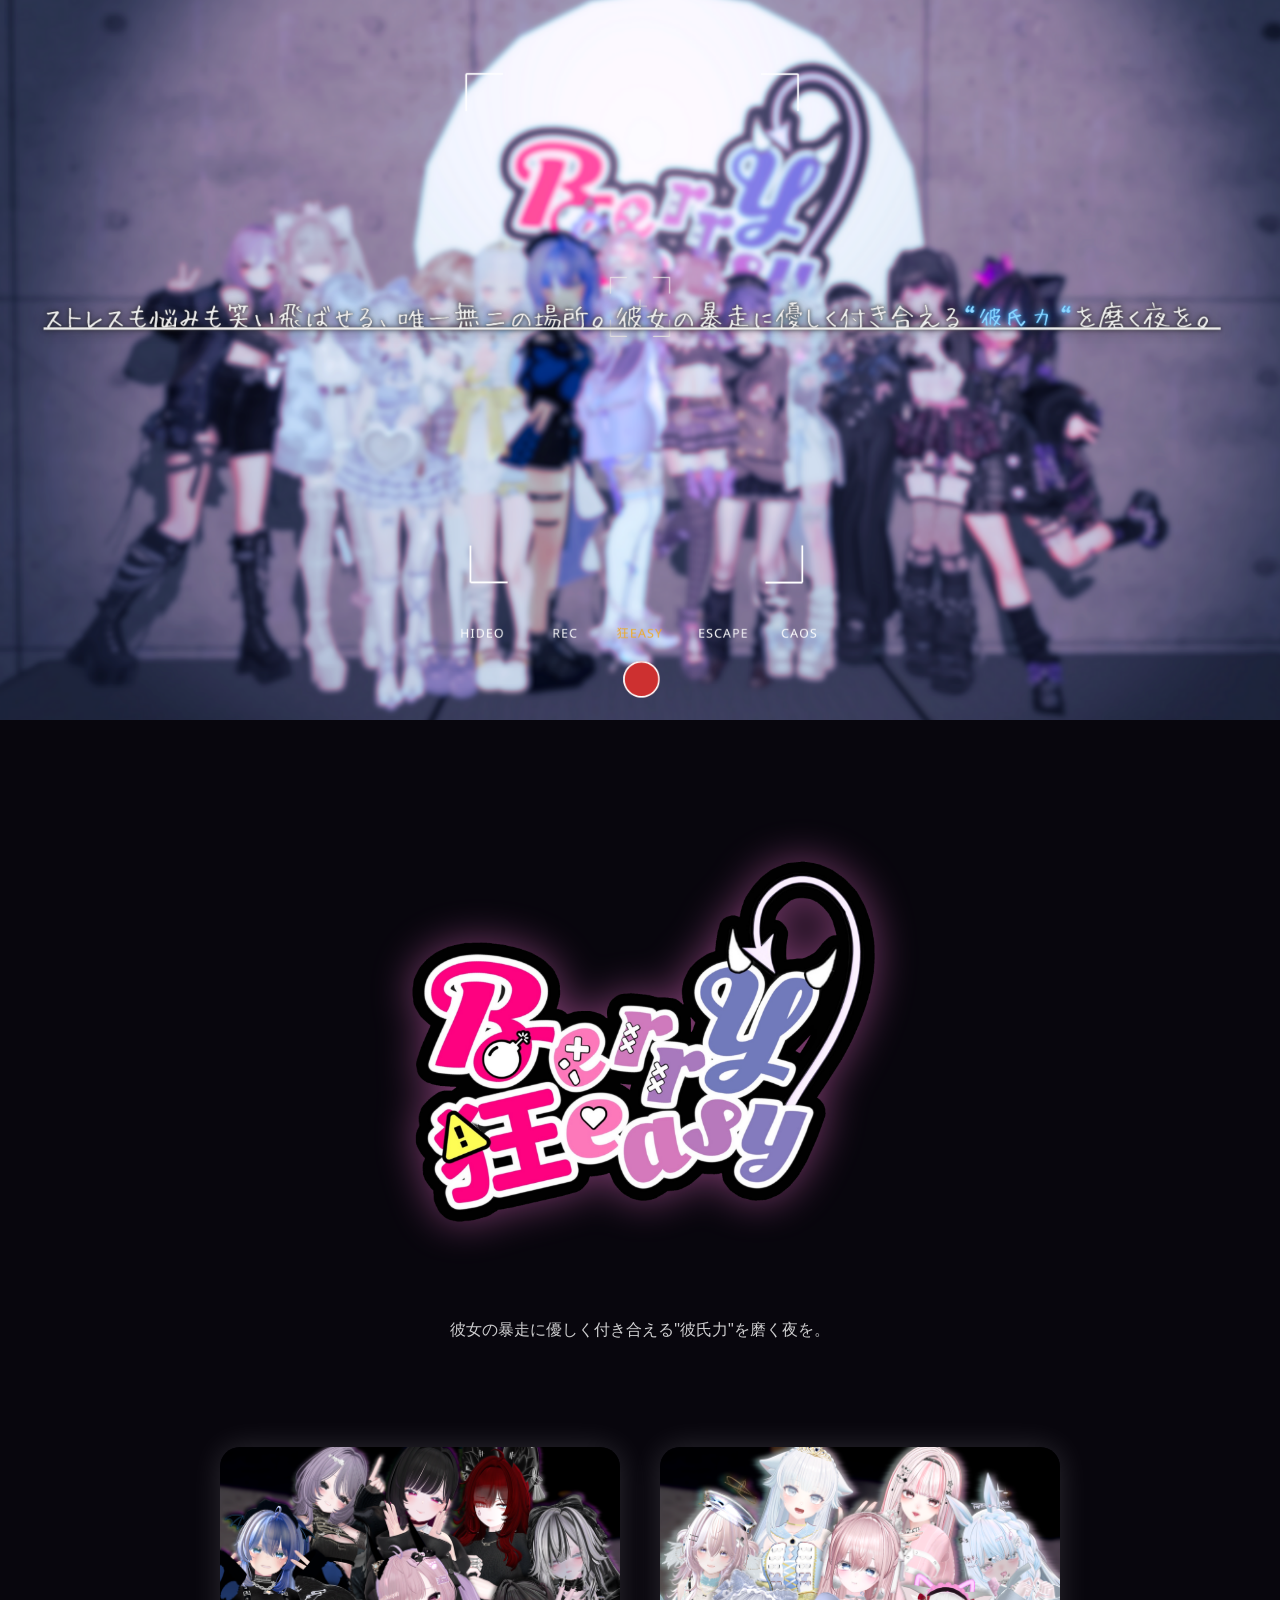
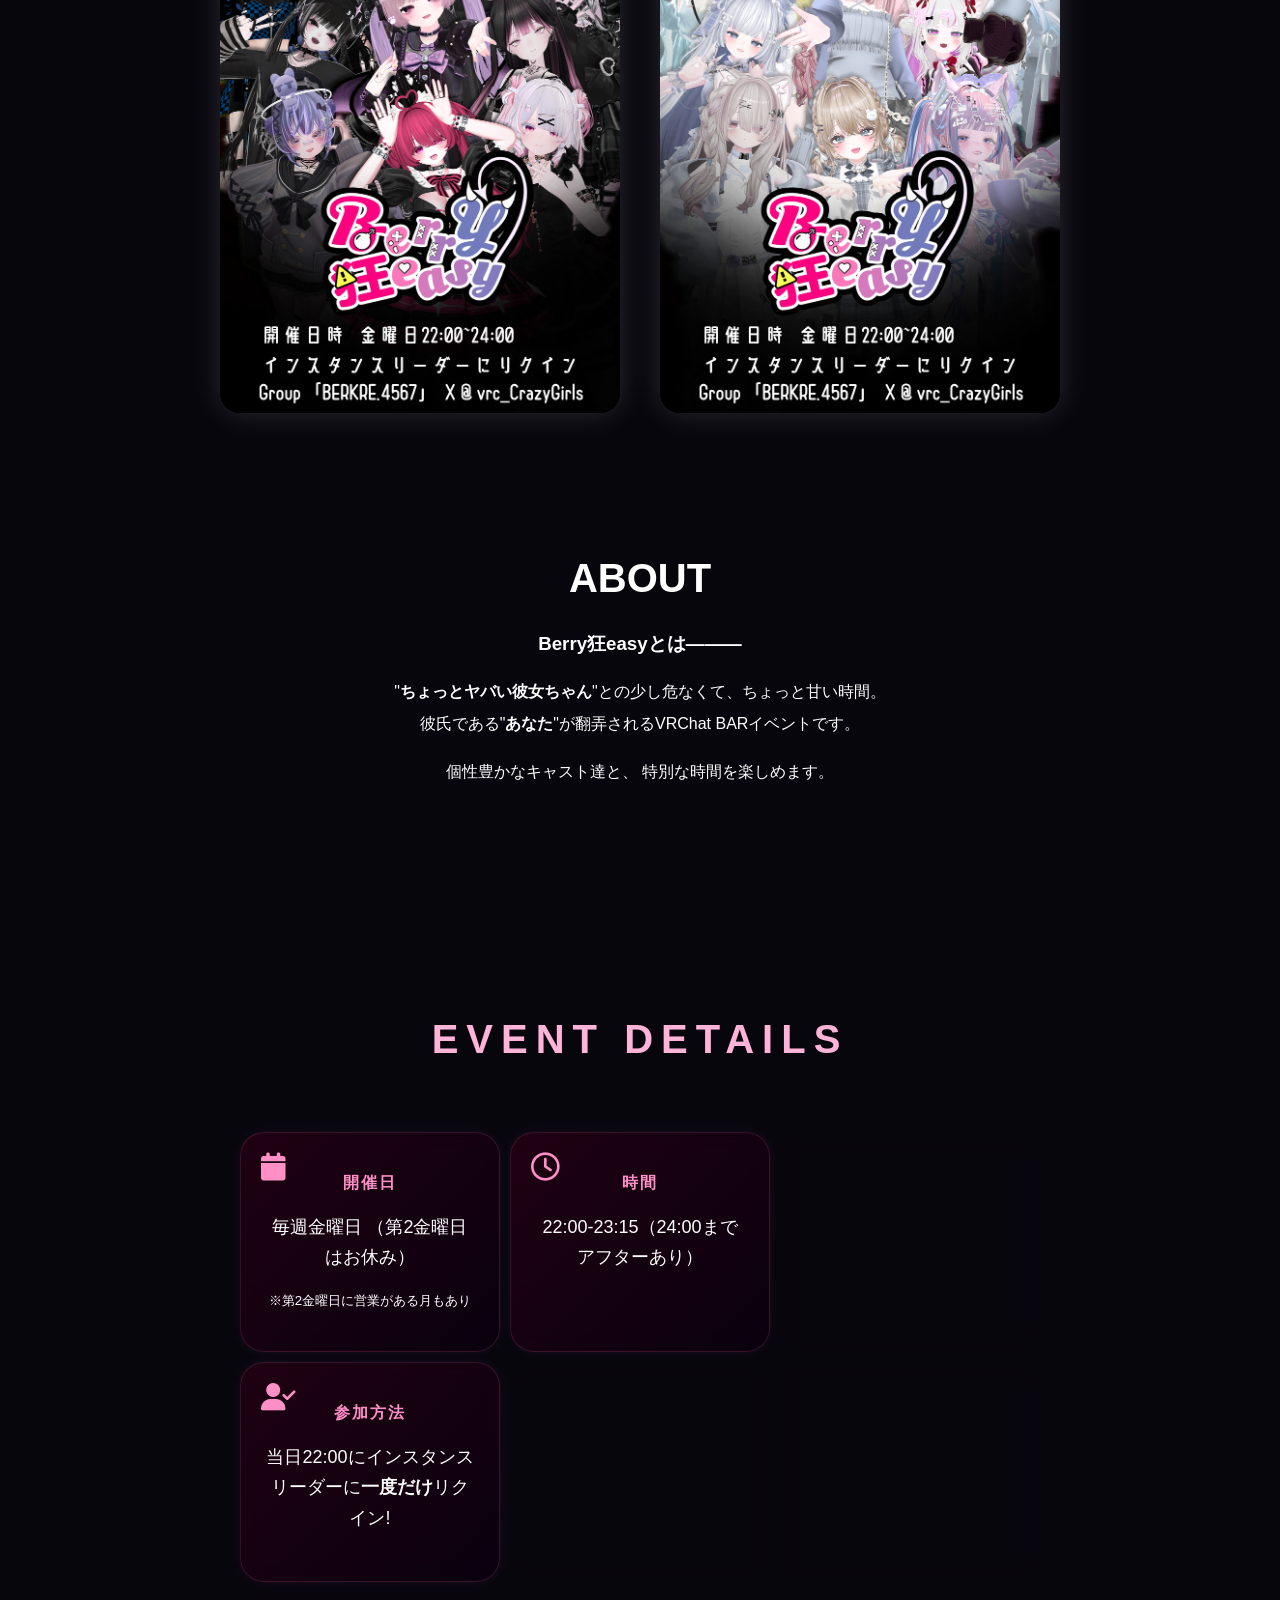
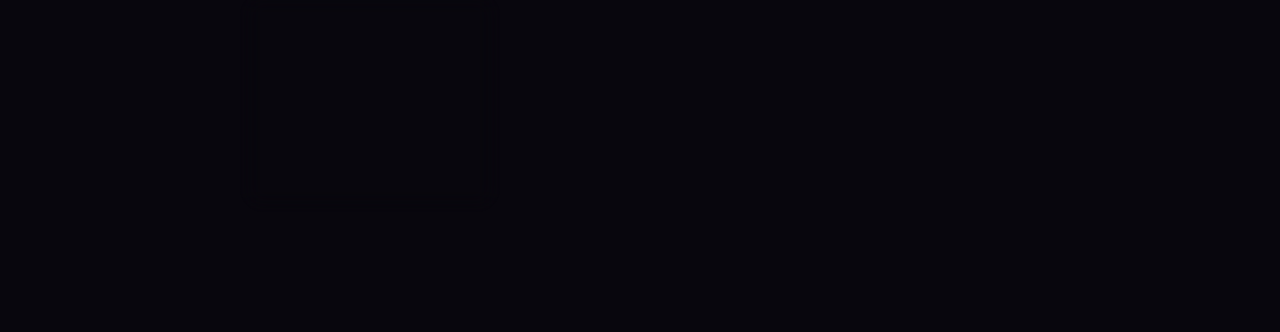
==== index.html @ 842d71de "Add files via upload" ====
<!DOCTYPE html>
<html lang="ja">
<head>
    <meta charset="UTF-8">
    <title>Berry狂easy</title>
    <link rel="stylesheet" href="Berry狂eazy.css">
    <link
    rel="stylesheet"
    href="https://cdnjs.cloudflare.com/ajax/libs/font-awesome/6.5.1/css/all.min.css">
</head>

<body>

    <!-- トップ画像 -->
    <header class="hero">
        <img src="BerryCrazy-top.png" alt="Berry狂easyトップ画像">
    </header>

    <main>

        <!-- タイトル -->
        <section class="title">
            <img src="Berry狂eazyLogo.png" alt="Berry狂eazyロゴ" class="title-logo">
            
            <p>
                彼女の暴走に優しく付き合える"彼氏力"を磨く夜を。
            </p>
        </section>

        <!-- ポスター -->
        <section class="poster-area">

            <img src="BC-posterーblack.png" alt="black poster">

            <img src="BC-poster-white.png" alt="white poster">

        </section>

        <!-- イベント概要 -->
        <section class="about">

            <h2>ABOUT</h2>
            <div>
                <h3>
                    Berry狂easyとは———
                </h3>
                <p>
                    "<b>ちょっとヤバい彼女ちゃん</b>"との少し危なくて、ちょっと甘い時間。<br>彼氏である"<b>あなた</b>"が翻弄されるVRChat BARイベントです。
                </p>

                <p>
                    個性豊かなキャスト達と、
                    特別な時間を楽しめます。
                </p>
            </div>

        </section>

        <!--イベント詳細-->
        <section class="details">

            <h2>EVENT DETAILS</h2>
            <div class="detail-box">
                <i class="fa-solid fa-calendar"></i>
                <h3>開催日</h3>
                <p>毎週金曜日 （第2金曜日はお休み）</p>
                <small>※第2金曜日に営業がある月もあり</small>
            </div>

            <div class="detail-box">
                <i class="fa-regular fa-clock"></i>
                <h3>時間</h3>
                <p>22:00-23:15（24:00までアフターあり）</p>
            </div>

            <div class="detail-box">
                <i class="fa-solid fa-heart"></i>
                <h3>イベントタイプ</h3>
                <p>2:1接客型RPイベント</p>
            </div>

            <div class="detail-box">
                <i class="fa-solid fa-user-check"></i>
                <h3>参加方法</h3>
                <p>当日22:00にインスタンスリーダーに<b>一度だけ</b>リクイン!</p>
            </div>

            <div class="detail-box">
                <i class="fa-brands fa-x-twitter"></i>
                <h3>公式X</h3>
                <p>
                    <a href="https://x.com/vrc_CrazyGirls" target="_blank">
                        ✦ @vrc_CrazyGirls ↗
                    </a>
                </p>
            </div>

            <div class="detail-box">
                <i class="fa-brands fa-youtube"></i>
                <h3>公式Youtube</h3>
                <p>
                    <a href="https://youtube.com/@pr_berrycrazy?si=AKrK7utI-k__RUmD" target="_blank">
                        @pr_BerryCrazy ↗
                    </a>
                </p>
            </div>

            <div class="detail-box">
                <i class="fa-brands fa-x-twitter"></i>
                <h3>キャスト広報アカウント</h3>
                <p>
                    <a herf="https://x.com/pr_CrazyGirls" target="_blank">
                        ♥ @pr_CrazyGirls ↗
                    </a>
                </p>
            </div>

        </section>

        

    </main>

</body>
</html>
---- Berry狂eazy.css ----
body{
    margin: 0;
    background-color: #08060d;
    color: white;

    font-family:
    "Hiragino Sans",
    "Yu Gothic",
    sans-serif;
}

/* トップ画像 */

.hero img{
    width: 100%;
    display: block;
}

/* タイトル */

.title{
    text-align: center;
    padding: 80px 20px 40px;
}

.title-logo{

    width: 500px;

    max-width:90%;

    display:block;

    margin: 0 auto 20px;

    filter:
    drop-shadow(0 0 20px rgba(255,120,220,0.45));

}

.title h1{
    font-size: 60px;
    margin-bottom: 20px;
}

.title p{
    opacity: 0.8;
}

/* ポスター */

.poster-area{

    display: flex;

    justify-content: center;

    gap: 40px;

    padding: 50px 20px;

    flex-wrap: wrap;
}

.poster-area img{

    width: 400px;

    border-radius: 20px;

    box-shadow:
    0 0 30px rgba(255,255,255,0.15);

    transition: 0.3s;
}

/* ホバー演出 */

.poster-area img:hover{

    transform: scale(1.03);

}

/* 概要 */

.about{

    max-width: 900px;

    margin: auto;

    padding: 60px 20px;

    text-align: center;
}

.about h2{

    font-size: 40px;

    margin-bottom: 30px;
}

.about p{

    line-height: 2;
}

.details{

    max-width: 900px;

    margin: 120px auto;

    padding: 0 20px;

    display: grid;

    grid-template-columns:
    repeat(3, 260px);

    gap: 10px;

    justify-content:center;
}

.details h2{

    text-align: center;

    font-size: 40px;

    letter-spacing: 8px;

    margin-bottom: 60px;

    color: #ffb3d9;

    grid-column: 1 / -1;
}

/* ボックス */

.detail-box{

    background:
    linear-gradient(
        135deg,
        rgba(40,0,20,0.75),
        rgba(10,0,15,0.9)
    );

    border:
    1px solid rgba(255,120,180,0.15);

    border-radius: 24px;

    padding: 24px;

    backdrop-filter: blur(12px);

    transition: 0.4s;

    position: relative;

    overflow: hidden;

    text-align: center;

    box-shadow:
    0 0 10px rgba(199,125,255,0.08);

    width:260px;

    height:220px;

    box-sizing: border-box;

    margin:0 auto;

}

/* ホバー */

.detail-box:hover{

    transform:
    translateY(-8px);

    border:
    1px solid rgba(199,125,255,0.5);

    box-shadow:
    0 0 15px rgba(199,125,255,0.2)
    0 0 30px rgba(199,125,255,0.15)
    0 0 60px rgba(199,125,255,0.1)
}

.detail-box i{
    text-align: left;
    font-size: 28px;

    color: #ff8fc7;

    margin-bottom: 20px;

    display: block;

    position: absolute;

    top: 20px;

    left: 20px;

}


.detail-box h3{

    color: #ff8fc7;

    margin-bottom: 16px;

    font-size: 16px;

    letter-spacing: 2px;
}

.detail-box p{

    font-size: 18px;

    line-height: 1.7;
}

.detail-box a{

    color: #c77dff;

    text-decoration:none;

    font-weight: bold;

    transition: 0.3s;

    text-shadow:
    0 0 8px rgba(199,125,255,0.5)
}

.details-box a:hover{

    color: white;

    text-shadow:
    0 0 10px #c77dff,
    0 0 20px #c77dff,
    0 0 40px #c77dff;
}

.details-grid{

    display: grid;

    grid-template-columns:
    repeat(2, 1fr);

    gap: 30px;
}

/* スマホ対応 */

@media screen and (max-width: 900px){

    .details-grid{

        grid-template-columns:
        repeat(2, 1fr);
    }

    .details-box p{

        front-size:16px;
    }

    .title h1{

        font-size: 40px;
    }

    .poster-area img{

        width: 90%;
    }
}
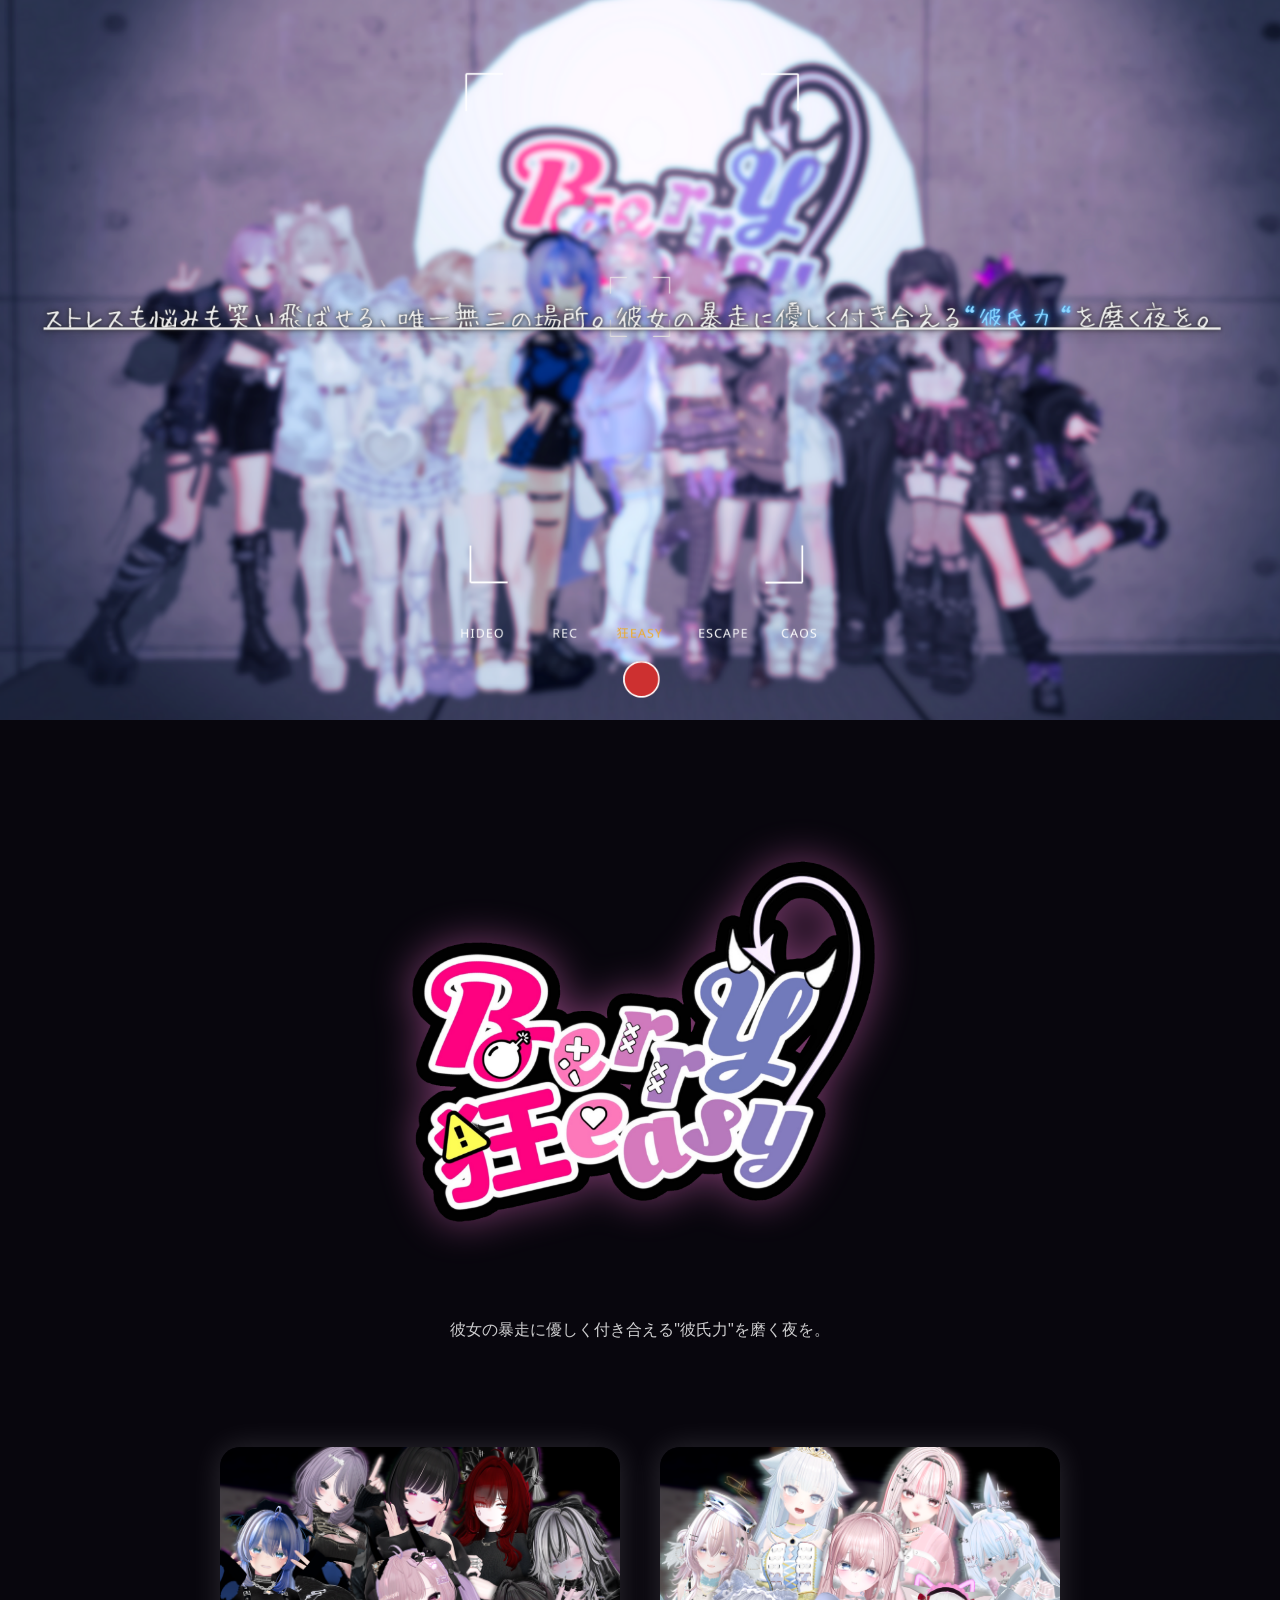
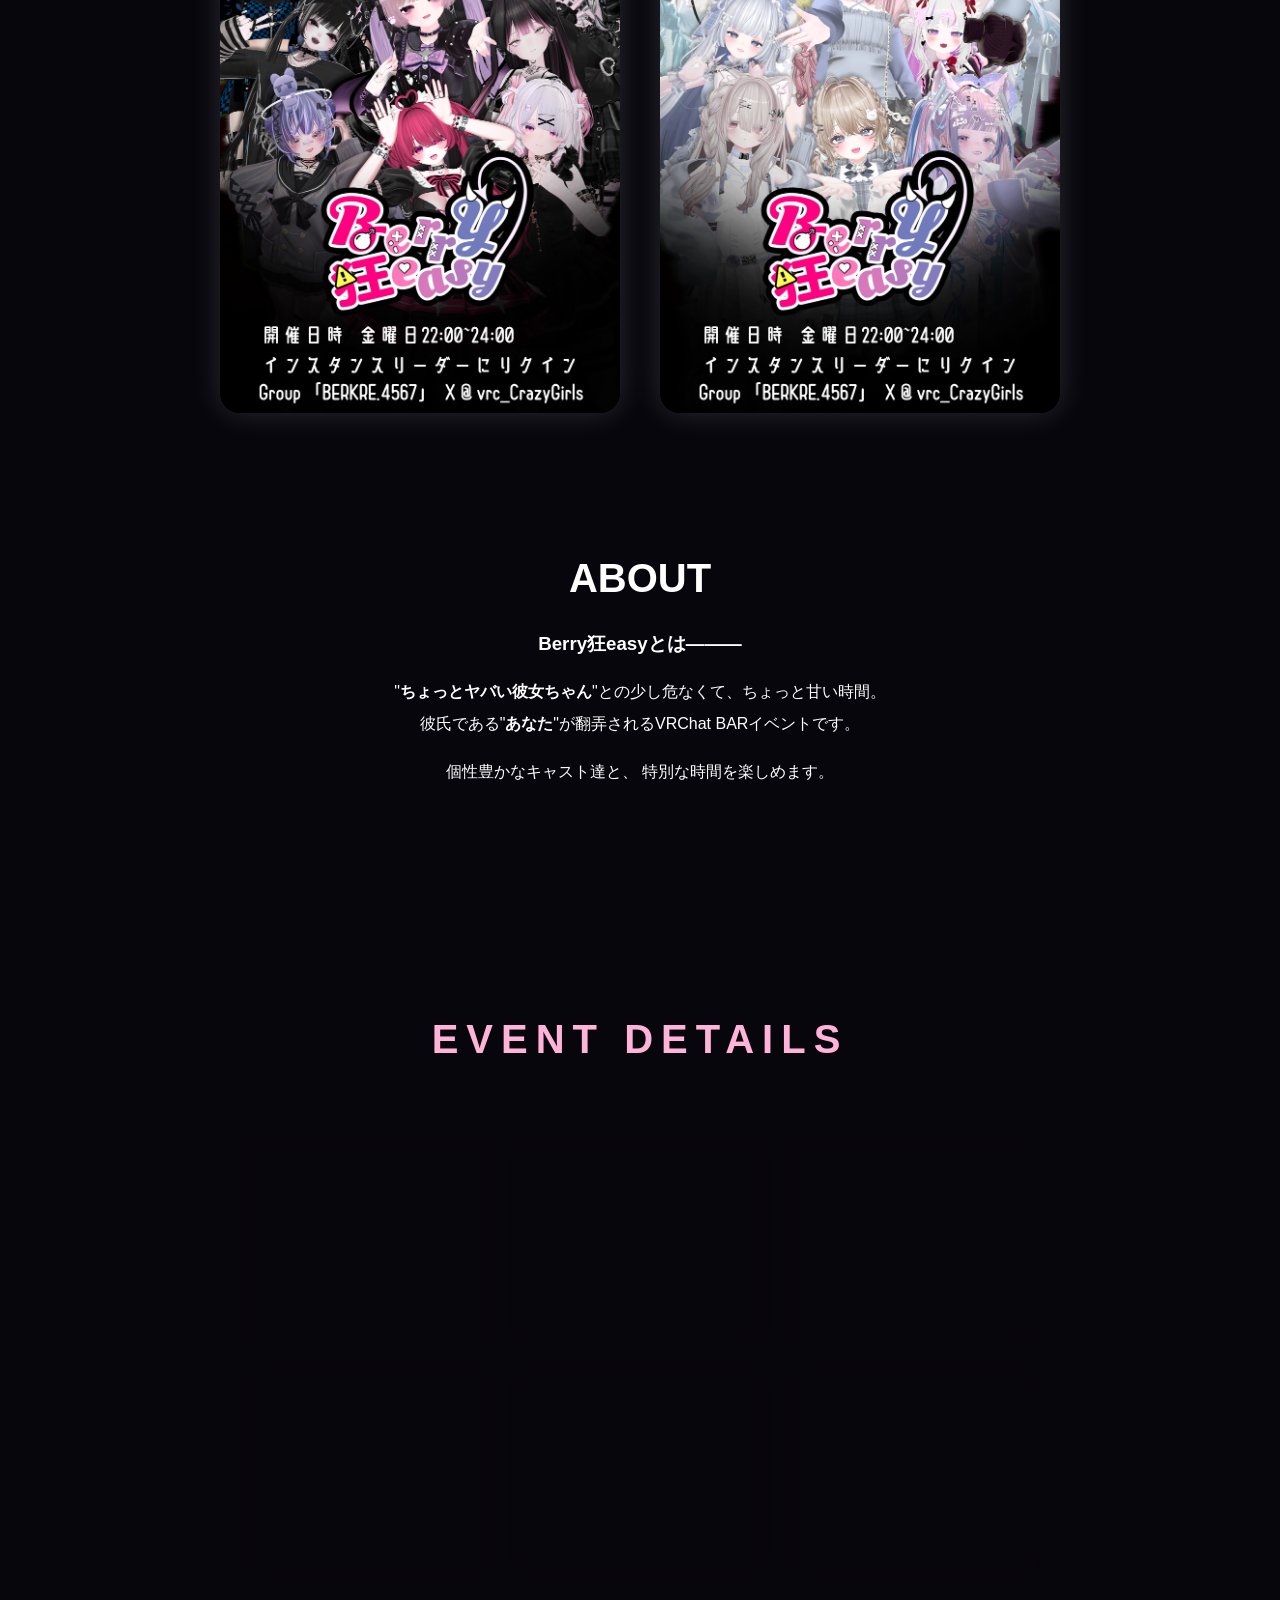
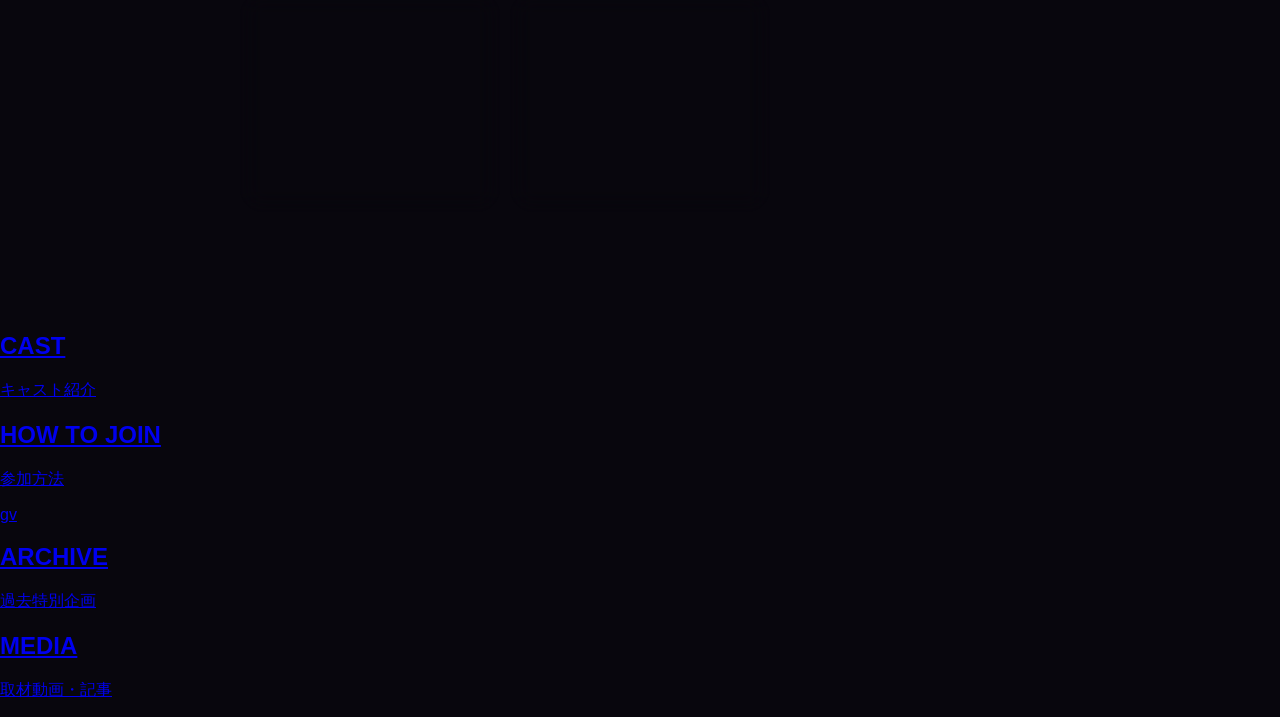
==== commit fc2afc7f: "Update index.html" ====
--- a/index.html
+++ b/index.html
@@ -63,26 +63,26 @@
             <div class="detail-box">
                 <i class="fa-solid fa-calendar"></i>
                 <h3>開催日</h3>
-                <p>毎週金曜日 （第2金曜日はお休み）</p>
+                <p>毎週金曜日 <br>（第2金曜日はお休み）</p>
                 <small>※第2金曜日に営業がある月もあり</small>
             </div>
 
             <div class="detail-box">
                 <i class="fa-regular fa-clock"></i>
                 <h3>時間</h3>
-                <p>22:00-23:15（24:00までアフターあり）</p>
+                <p>22:00-23:15<br>（24:00までアフターあり※ご来店頂いた彼氏クンのみ）</p>
             </div>
 
             <div class="detail-box">
                 <i class="fa-solid fa-heart"></i>
                 <h3>イベントタイプ</h3>
-                <p>2:1接客型RPイベント</p>
+                <p>1:2接客型RPイベント</p>
             </div>
 
             <div class="detail-box">
                 <i class="fa-solid fa-user-check"></i>
                 <h3>参加方法</h3>
-                <p>当日22:00にインスタンスリーダーに<b>一度だけ</b>リクイン!</p>
+                <p>当日22:00にインスタンスリーダーに<b>一度だけ</b><br>リクイン!</p>
             </div>
 
             <div class="detail-box">
@@ -107,13 +107,58 @@
 
             <div class="detail-box">
                 <i class="fa-brands fa-x-twitter"></i>
-                <h3>キャスト広報アカウント</h3>
+                <h3>キャスト広報X</h3>
                 <p>
                     <a herf="https://x.com/pr_CrazyGirls" target="_blank">
                         ♥ @pr_CrazyGirls ↗
                     </a>
                 </p>
             </div>
+
+            <div class="detail-box">
+                <i class="fa-sharp fa-solid fa-people-group"></i>
+                <h3>VRCグループ</h3>
+                <p>
+                    <a href="https://vrchat.com/home/group/grp_ad6c1a58-8dba-482c-a171-956d0bf5cc12" target="_blank">
+                        Berry狂easy
+                    </a>
+                </p>
+            </div>
+
+        </section>
+
+        <section class="navigation">
+            <a href="cast.html" class="nav-card cast">
+                <div class="overlay"></div>
+                <div class="nav-content">
+                    <h2>CAST</h2>
+                    <p>キャスト紹介</p>
+                </div>
+            </a>
+        
+            <a href="join.html" class="nav-card join">
+                <div class="overlay"></div>
+                <div class="nav-content">
+                    <h2>HOW TO JOIN</h2>
+                    <p>参加方法</p>
+                </div>
+            </a>
+
+            <a href="archive.html" class="nav-card archive">
+                <div class="overlay"></div>
+                <div class="nav-content">gv
+                    <h2>ARCHIVE</h2>
+                    <p>過去特別企画</p>
+                </div>
+            </a>
+
+            <a href="media.html" class="nav-card media">
+                <div class="overlay"></div>
+                <div class="nav-content">
+                    <h2>MEDIA</h2>
+                    <p>取材動画・記事</p>
+                </div>
+            </a>
 
         </section>
 
@@ -122,4 +167,4 @@
     </main>
 
 </body>
-</html>+</html>
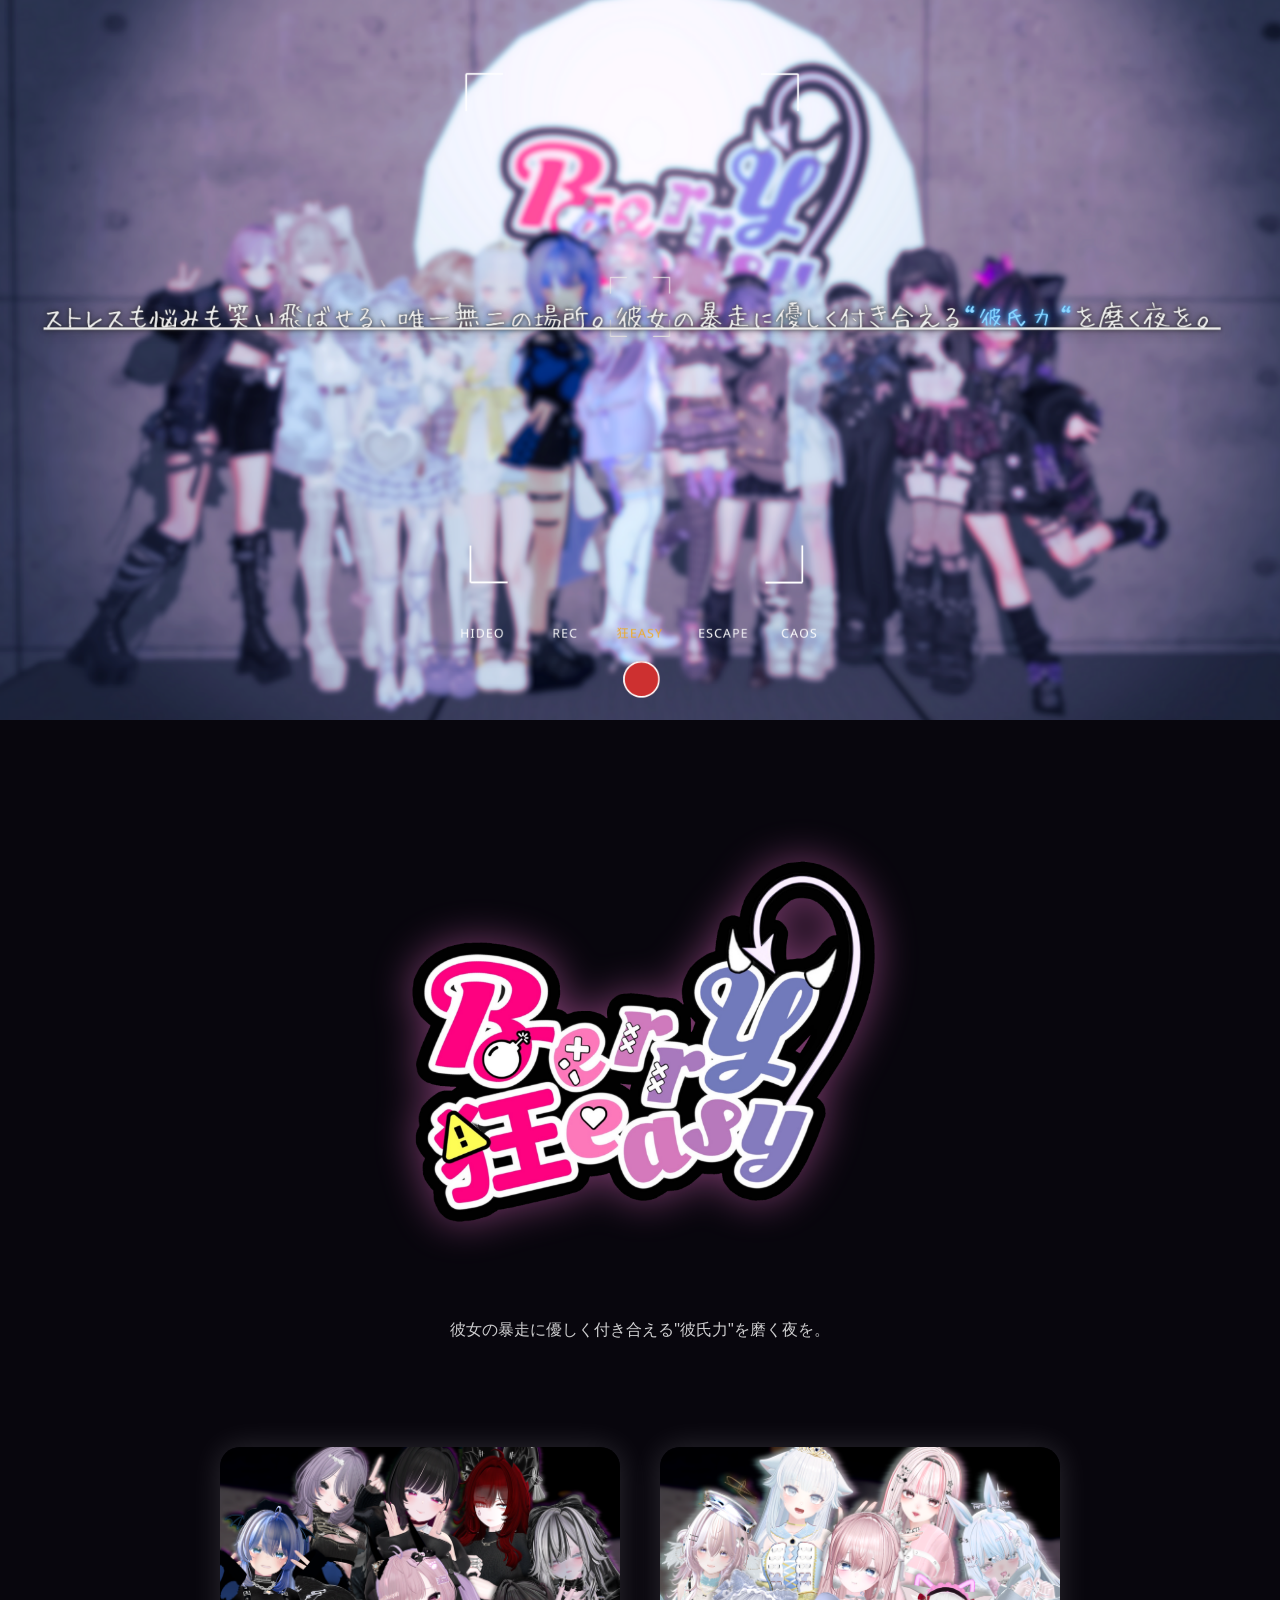
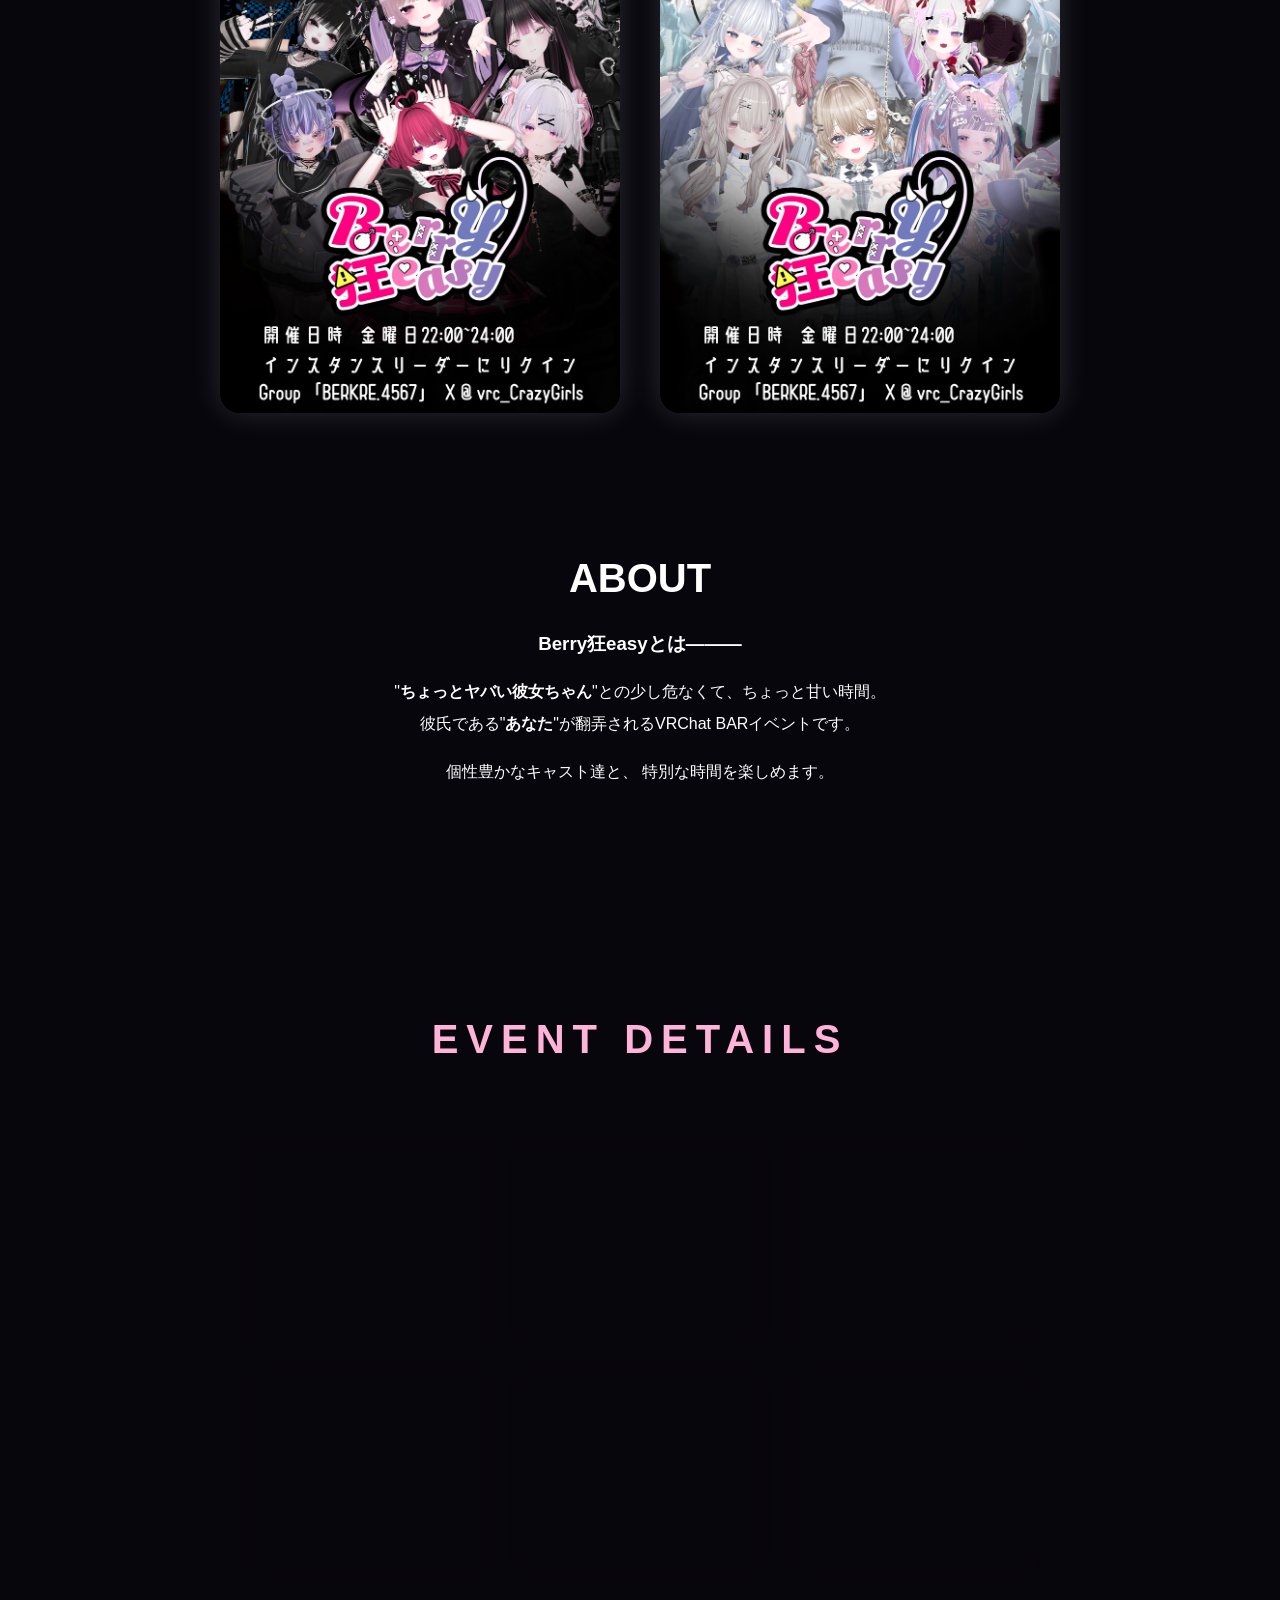
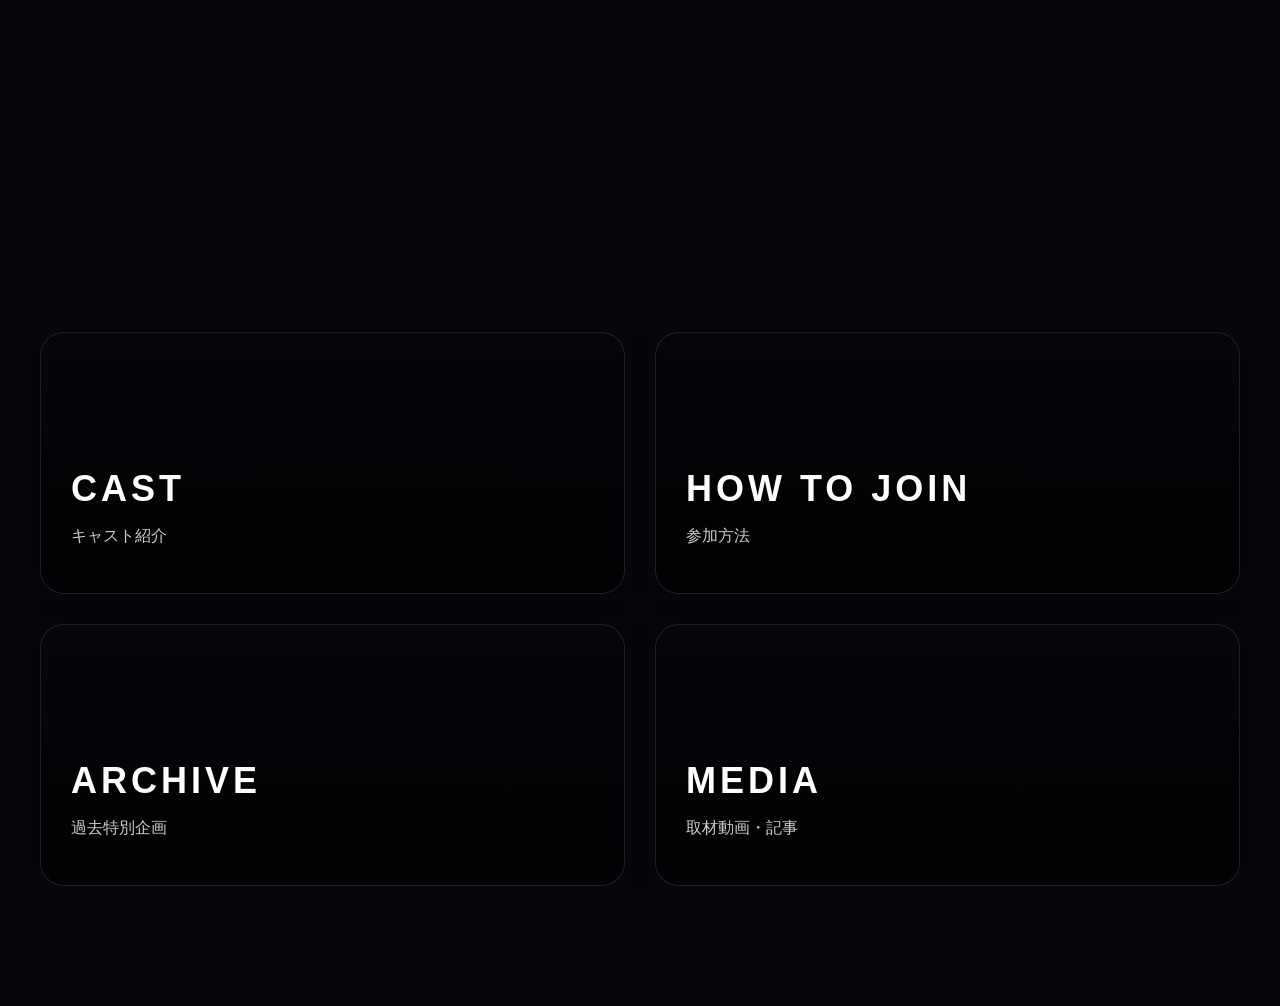
==== commit 77f63a5c: "Update index.html" ====
--- a/index.html
+++ b/index.html
@@ -146,7 +146,7 @@
 
             <a href="archive.html" class="nav-card archive">
                 <div class="overlay"></div>
-                <div class="nav-content">gv
+                <div class="nav-content">
                     <h2>ARCHIVE</h2>
                     <p>過去特別企画</p>
                 </div>
--- a/Berry狂eazy.css
+++ b/Berry狂eazy.css
@@ -292,4 +292,140 @@
 
         width: 90%;
     }
-}+}
+
+
+
+/* ナビエリア */
+
+.navigation{
+
+    max-width: 1200px;
+
+    margin: 120px auto;
+
+    padding: 0 20px;
+
+    display: grid;
+
+    grid-template-columns: repeat(2, 1fr);
+
+    gap: 30px;
+}
+
+/* カード */
+
+.nav-card{
+
+    position: relative;
+
+    height: 260px;
+
+    border-radius: 24px;
+
+    overflow: hidden;
+
+    text-decoration: none;
+
+    color: white;
+
+    background-size: cover;
+
+    background-position: center;
+
+    transition: 0.4s;
+
+    border: 1px solid rgba(255,255,255,0.1);
+
+    box-shadow:
+    0 0 20px rgba(0,0,0,0.4);
+}
+
+/* 背景画像 */
+
+.cast{
+    background-image: url("cast-bg.png");
+}
+
+.join{
+    background-image: url("join-bg.jpg");
+}
+
+.archive{
+    background-image: url("archive-bg.jpg");
+}
+
+.media{
+    background-image: url("media-bg.jpg");
+}
+
+/* 暗幕 */
+
+.overlay{
+
+    position: absolute;
+
+    inset: 0;
+
+    background:
+    linear-gradient(
+        to top,
+        rgba(0,0,0,0.8),
+        rgba(0,0,0,0.2)
+    );
+}
+
+/* テキスト */
+
+.nav-content{
+
+    position: absolute;
+
+    bottom: 30px;
+
+    left: 30px;
+
+    z-index: 2;
+}
+
+.nav-content h2{
+
+    font-size: 36px;
+
+    margin-bottom: 10px;
+
+    letter-spacing: 4px;
+}
+
+.nav-content p{
+
+    opacity: 0.8;
+}
+
+/* hover */
+
+.nav-card:hover{
+
+    transform:
+    translateY(-10px)
+    scale(1.02);
+
+    box-shadow:
+    0 0 20px rgba(255,120,200,0.25),
+    0 0 40px rgba(199,125,255,0.2);
+}
+
+/* スマホ */
+
+@media screen and (max-width: 768px){
+
+    .navigation{
+
+        grid-template-columns: 1fr;
+    }
+
+    .nav-card{
+
+        height: 220px;
+    }
+}
